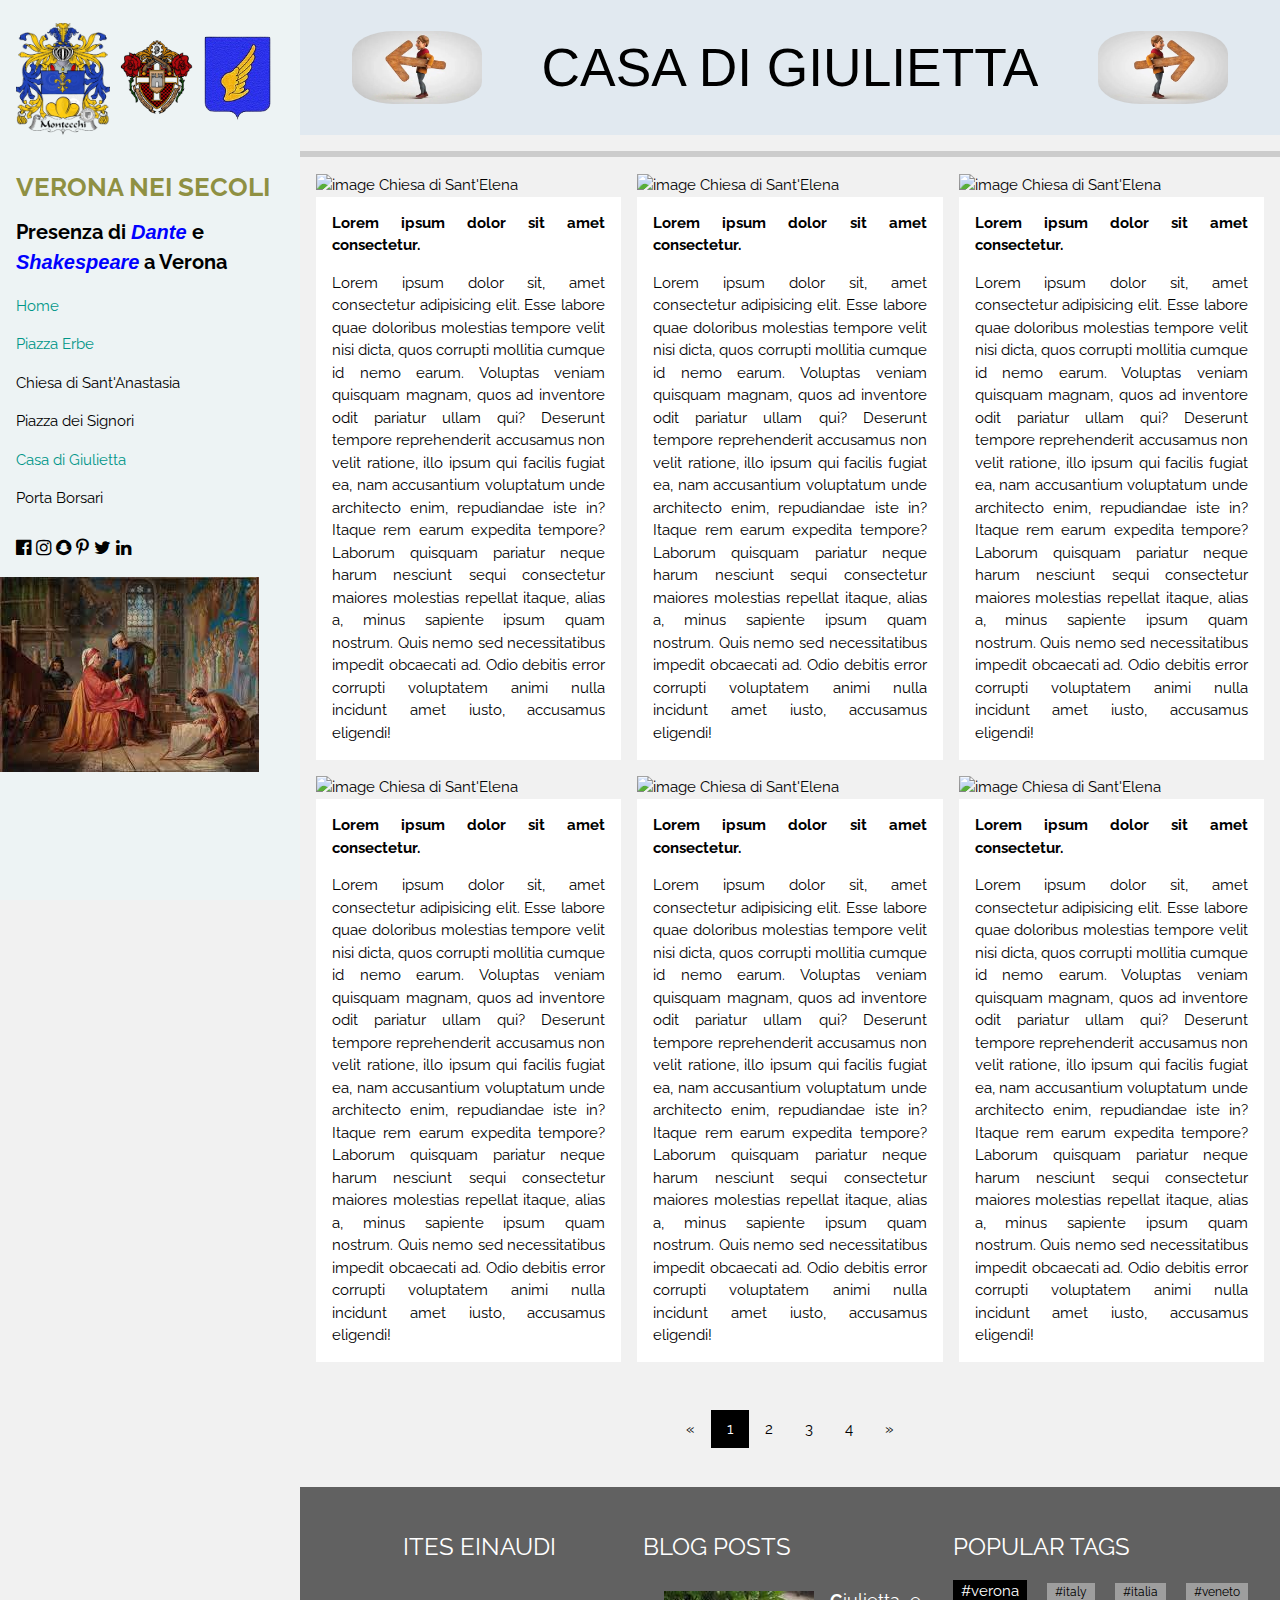
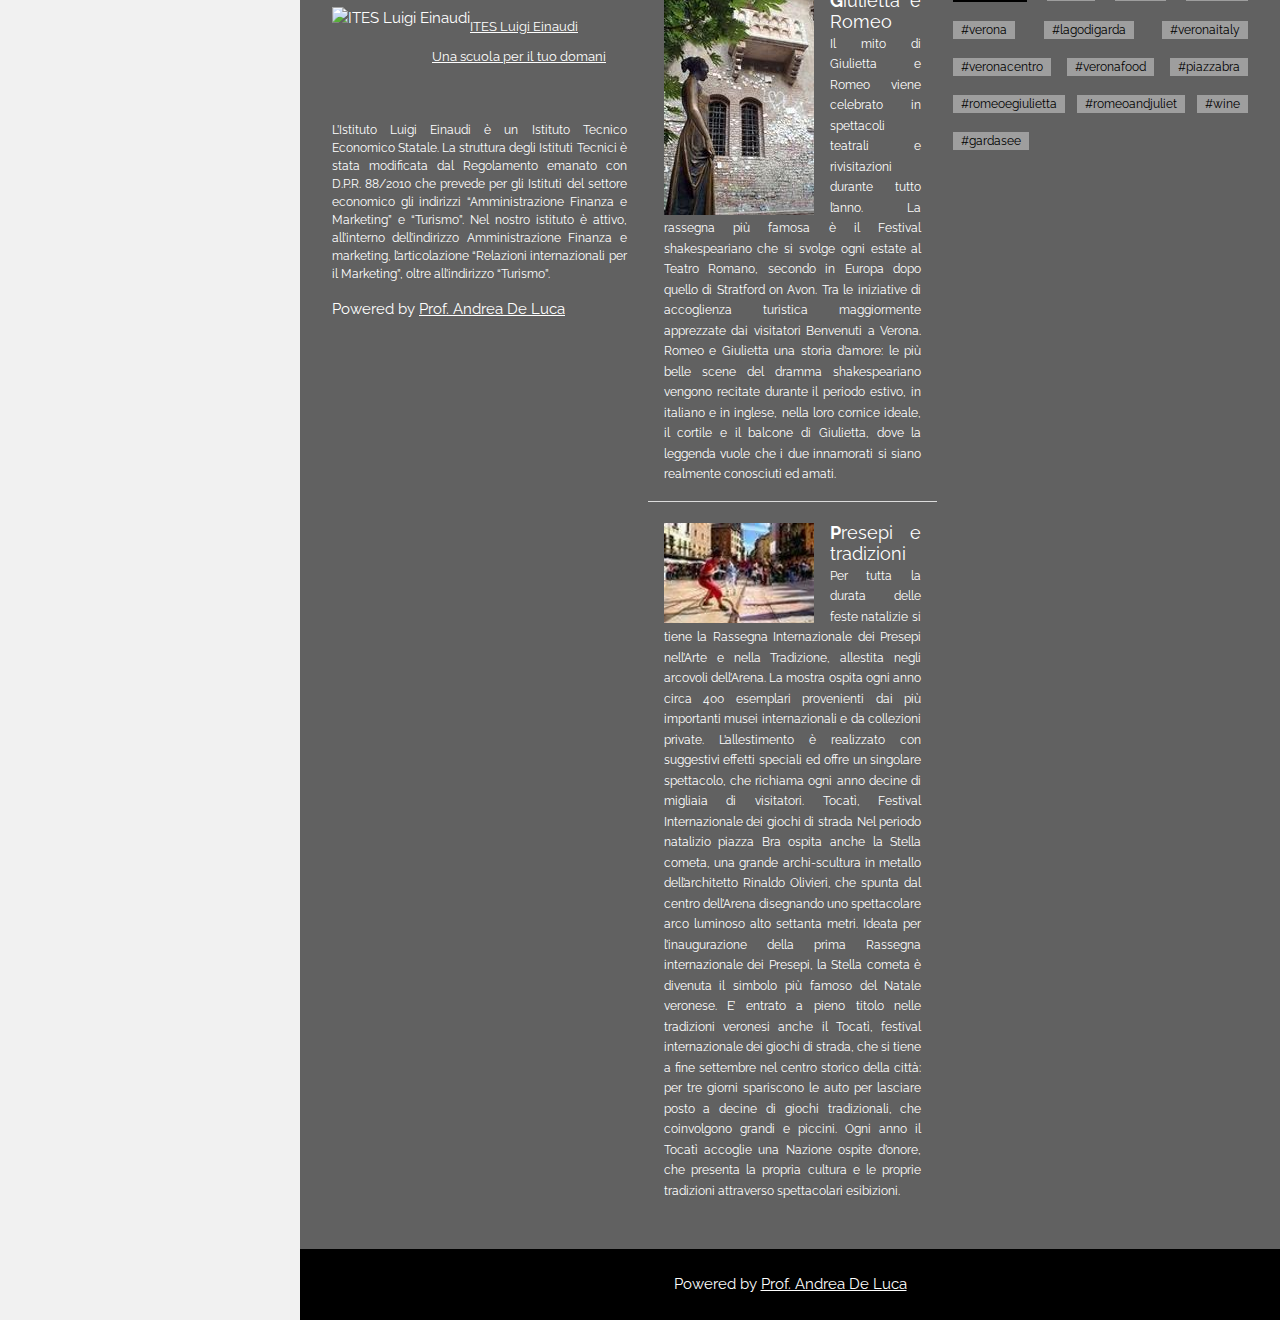
==== Casa di Giulietta.html @ 751d44d4 "Changes Index" ====
<!DOCTYPE html>
<html>

<head>
    <title>Verona nei secoli</title>
    <link rel="shortcut icon" href="images/favicon.ico" type="image/x-icon">
    <meta charset="UTF-8">
    <meta name="viewport" content="width=device-width, initial-scale=1">
    <link rel="stylesheet" href="https://www.w3schools.com/w3css/4/w3.css">
    <link rel="stylesheet" href="https://fonts.googleapis.com/css?family=Raleway">
    <link rel="stylesheet" href="https://cdnjs.cloudflare.com/ajax/libs/font-awesome/4.7.0/css/font-awesome.min.css">
    <link rel="stylesheet" href="https://unicons.iconscout.com/release/v4.0.8/css/line.css">
    <link rel="stylesheet" href="css/styles.css">
    <link href="https://fonts.cdnfonts.com/css/ancient" rel="stylesheet">
</head>

<body class="w3-light-grey w3-content" style="max-width:1600px">

    <!-- Sidebar/menu -->
    <nav class="w3-sidebar w3-collapse w3-animate-left"
        style="z-index:3;width:300px; background-color: rgb(237, 243, 244);" id="mySidebar"><br>
        <div class="w3-container">
            <a href="#" onclick="w3_close()" class="w3-hide-large w3-right w3-jumbo w3-padding w3-hover-grey"
                title="close menu">
                <i class="fa fa-remove"></i>
            </a>
            <img src="images/StemmaMontecchi.png" style="width:35%;" class="w3-round"><img
                src="images/StemmaCapuleti.png" style="width:35%;" class="w3-round"><img
                src="images/StemmaAlighieri.png" style="width:25%;" class="w3-round"><br><br>
            <h4><b id="Verona-nei-secoli">VERONA NEI SECOLI</b></h4>
            <h4><b>Presenza di <em>Dante</em> e <em>Shakespeare</em> a Verona</b></h4>
        </div>
        <div class="w3-bar-block">
            <a href="index.html" onclick="w3_close()" class="w3-bar-item w3-button w3-padding w3-text-teal"><i
                    class="uil uil-home"></i> Home</a>
            <a href="Piazza Erbe.html" onclick="w3_close()" class="w3-bar-item w3-button w3-padding w3-text-teal"><i
                    class="uil uil-map-marker"></i> Piazza Erbe</a>
            <a href="Chiesa di Sant'Anastasia.html" onclick="w3_close()" class="w3-bar-item w3-button w3-padding"><i
                    class="uil uil-map-marker"></i> Chiesa di Sant'Anastasia</a>
            <a href="piazzaDeiSignori.html" onclick="w3_close()" class="w3-bar-item w3-button w3-padding"><i
                    class="uil uil-map-marker"></i> Piazza dei Signori</a>
            <a href="#Casa di Giulietta" onclick="w3_close()"
                class="w3-bar-item w3-button w3-padding w3-text-teal"><i class="uil uil-map-marker"></i> Casa di Giulietta</a>
            <a href="Porta Borsari.html" onclick="w3_close()" class="w3-bar-item w3-button w3-padding"><i
                    class="uil uil-map-marker"></i> Porta Borsari</a>
        </div>
        <div class="w3-panel w3-large">
            <i class="fa fa-facebook-official w3-hover-opacity"></i>
            <i class="fa fa-instagram w3-hover-opacity"></i>
            <i class="fa fa-snapchat w3-hover-opacity"></i>
            <i class="fa fa-pinterest-p w3-hover-opacity"></i>
            <i class="fa fa-twitter w3-hover-opacity"></i>
            <i class="fa fa-linkedin w3-hover-opacity"></i>
        </div>
        <img src="images/ChiesaSantElena/Shakespeare.jpg" alt="">
    </nav>

    <!-- Overlay effect when opening sidebar on small screens -->
    <div class="w3-overlay w3-hide-large w3-animate-opacity" onclick="w3_close()" style="cursor:pointer"
        title="close side menu" id="myOverlay"></div>

    <!-- !PAGE CONTENT! -->
    <div class="w3-main" style="margin-left:300px">

        <!-- Header -->
        <header>
            <span class="w3-button w3-hide-large w3-xxlarge w3-hover-text-grey" onclick="w3_open()"><i
                    class="fa fa-bars"></i></span>
            <!-- ======================================= Titolo pagina con animazioni ========================================================-->
            <div class="w3-container"
                style="background-color: rgb(225, 233, 240); display: flex; justify-content: space-between; max-width: 100%;">
                <div class="animation">
                    <button onclick="history.back()" style="background-color: transparent; border: none;">
                        <img class="animation--Gl63I"
                            srcset="images/gif/ManWalkBack.webp 1x, images/gif/ManWalkBack.webp 2x"
                            src="images/gif/ManWalkBack.webp" alt="Medievale, Uomo, 3D, Freccia"
                            style="max-width: 480px; max-height: 270px; margin: 20px; border-radius: 35%; cursor: pointer;">
                    </button>
                </div>



                <h1 class="title">
                    <span class="title-word title-word-1">CA</span><span
                        class="title-word title-word-2">SA </span><span class="title-word title-word-3"> DI </span><span
                        class="title-word title-word-4">GIU</span><span
                        class="title-word title-word-3">LIE</span><span class="title-word title-word-4">TTA</span>
                </h1>

                <div class="animation">
                    <button onclick="history.forward()" style="background-color: transparent; border: none;">
                        <img id="go-forward" class="animation--Gl63I"
                            srcset="images/gif/ManWalkForward.webp 1x, images/gif/ManWalkForward.webp 2x"
                            src="images/gif/ManWalkForward.webp" alt="Medievale, Uomo, 3D, Freccia"
                            style="max-width: 480px; max-height: 270px; margin: 20px; border-radius: 35%; cursor: pointer;">
                    </button>
                </div>
            </div>
            <!-- ======================================= Titolo pagina con animazioni ========================================================-->

            <div class="w3-section w3-bottombar w3-padding-10"></div>
        </header>

        <!-- First Photo Grid-->
        <div class="w3-row-padding">
            <div class="w3-third w3-container w3-margin-bottom">
                <img src="#" alt="image Chiesa di Sant'Elena" style="width:100%" class="w3-hover-opacity">
                <div class="w3-container w3-white">
                    <p><b>Lorem ipsum dolor sit amet consectetur.</b></p>
                    <p>Lorem ipsum dolor sit, amet consectetur adipisicing elit. Esse labore quae doloribus molestias
                        tempore velit nisi dicta, quos corrupti mollitia cumque id nemo earum. Voluptas veniam quisquam
                        magnam, quos ad inventore odit pariatur ullam qui? Deserunt tempore reprehenderit accusamus non
                        velit ratione, illo ipsum qui facilis fugiat ea, nam accusantium voluptatum unde architecto
                        enim, repudiandae iste in? Itaque rem earum expedita tempore? Laborum quisquam pariatur neque
                        harum nesciunt sequi consectetur maiores molestias repellat itaque, alias a, minus sapiente
                        ipsum quam nostrum. Quis nemo sed necessitatibus impedit obcaecati ad. Odio debitis error
                        corrupti voluptatem animi nulla incidunt amet iusto, accusamus eligendi!</p>
                </div>
            </div>
            <div class="w3-third w3-container w3-margin-bottom">
                <img src="#" alt="image Chiesa di Sant'Elena" style="width:100%" class="w3-hover-opacity">
                <div class="w3-container w3-white">
                    <p><b>Lorem ipsum dolor sit amet consectetur.</b></p>
                    <p>Lorem ipsum dolor sit, amet consectetur adipisicing elit. Esse labore quae doloribus molestias
                        tempore velit nisi dicta, quos corrupti mollitia cumque id nemo earum. Voluptas veniam quisquam
                        magnam, quos ad inventore odit pariatur ullam qui? Deserunt tempore reprehenderit accusamus non
                        velit ratione, illo ipsum qui facilis fugiat ea, nam accusantium voluptatum unde architecto
                        enim, repudiandae iste in? Itaque rem earum expedita tempore? Laborum quisquam pariatur neque
                        harum nesciunt sequi consectetur maiores molestias repellat itaque, alias a, minus sapiente
                        ipsum quam nostrum. Quis nemo sed necessitatibus impedit obcaecati ad. Odio debitis error
                        corrupti voluptatem animi nulla incidunt amet iusto, accusamus eligendi!</p>
                </div>
            </div>
            <div class="w3-third w3-container">
                <img src="#" alt="image Chiesa di Sant'Elena" style="width:100%" class="w3-hover-opacity">
                <div class="w3-container w3-white">
                    <p><b>Lorem ipsum dolor sit amet consectetur.</b></p>
                    <p>Lorem ipsum dolor sit, amet consectetur adipisicing elit. Esse labore quae doloribus molestias
                        tempore velit nisi dicta, quos corrupti mollitia cumque id nemo earum. Voluptas veniam quisquam
                        magnam, quos ad inventore odit pariatur ullam qui? Deserunt tempore reprehenderit accusamus non
                        velit ratione, illo ipsum qui facilis fugiat ea, nam accusantium voluptatum unde architecto
                        enim, repudiandae iste in? Itaque rem earum expedita tempore? Laborum quisquam pariatur neque
                        harum nesciunt sequi consectetur maiores molestias repellat itaque, alias a, minus sapiente
                        ipsum quam nostrum. Quis nemo sed necessitatibus impedit obcaecati ad. Odio debitis error
                        corrupti voluptatem animi nulla incidunt amet iusto, accusamus eligendi!</p>
                </div>
            </div>
        </div>

        <!-- Second Photo Grid-->
        <div class="w3-row-padding">
            <div class="w3-third w3-container w3-margin-bottom">
                <img src="#" alt="image Chiesa di Sant'Elena" style="width:100%" class="w3-hover-opacity">
                <div class="w3-container w3-white">
                    <p><b>Lorem ipsum dolor sit amet consectetur.</b></p>
                    <p>Lorem ipsum dolor sit, amet consectetur adipisicing elit. Esse labore quae doloribus molestias
                        tempore velit nisi dicta, quos corrupti mollitia cumque id nemo earum. Voluptas veniam quisquam
                        magnam, quos ad inventore odit pariatur ullam qui? Deserunt tempore reprehenderit accusamus non
                        velit ratione, illo ipsum qui facilis fugiat ea, nam accusantium voluptatum unde architecto
                        enim, repudiandae iste in? Itaque rem earum expedita tempore? Laborum quisquam pariatur neque
                        harum nesciunt sequi consectetur maiores molestias repellat itaque, alias a, minus sapiente
                        ipsum quam nostrum. Quis nemo sed necessitatibus impedit obcaecati ad. Odio debitis error
                        corrupti voluptatem animi nulla incidunt amet iusto, accusamus eligendi!</p>
                </div>
            </div>

            <div class="w3-third w3-container w3-margin-bottom">
                <img src="#" alt="image Chiesa di Sant'Elena" style="width:100%" class="w3-hover-opacity">
                <div class="w3-container w3-white">
                    <p><b>Lorem ipsum dolor sit amet consectetur.</b></p>
                    <p>Lorem ipsum dolor sit, amet consectetur adipisicing elit. Esse labore quae doloribus molestias
                        tempore velit nisi dicta, quos corrupti mollitia cumque id nemo earum. Voluptas veniam quisquam
                        magnam, quos ad inventore odit pariatur ullam qui? Deserunt tempore reprehenderit accusamus non
                        velit ratione, illo ipsum qui facilis fugiat ea, nam accusantium voluptatum unde architecto
                        enim, repudiandae iste in? Itaque rem earum expedita tempore? Laborum quisquam pariatur neque
                        harum nesciunt sequi consectetur maiores molestias repellat itaque, alias a, minus sapiente
                        ipsum quam nostrum. Quis nemo sed necessitatibus impedit obcaecati ad. Odio debitis error
                        corrupti voluptatem animi nulla incidunt amet iusto, accusamus eligendi!</p>
                </div>
            </div>

            <div class="w3-third w3-container">
                <img src="#" alt="image Chiesa di Sant'Elena" style="width:100%" class="w3-hover-opacity">
                <div class="w3-container w3-white">
                    <p><b>Lorem ipsum dolor sit amet consectetur.</b></p>
                    <p>Lorem ipsum dolor sit, amet consectetur adipisicing elit. Esse labore quae doloribus molestias
                        tempore velit nisi dicta, quos corrupti mollitia cumque id nemo earum. Voluptas veniam quisquam
                        magnam, quos ad inventore odit pariatur ullam qui? Deserunt tempore reprehenderit accusamus non
                        velit ratione, illo ipsum qui facilis fugiat ea, nam accusantium voluptatum unde architecto
                        enim, repudiandae iste in? Itaque rem earum expedita tempore? Laborum quisquam pariatur neque
                        harum nesciunt sequi consectetur maiores molestias repellat itaque, alias a, minus sapiente
                        ipsum quam nostrum. Quis nemo sed necessitatibus impedit obcaecati ad. Odio debitis error
                        corrupti voluptatem animi nulla incidunt amet iusto, accusamus eligendi!</p>
                </div>
            </div>
        </div>

        <!-- Pagination -->
        <div class="w3-center w3-padding-32">
            <div class="w3-bar">
                <a href="#" class="w3-bar-item w3-button w3-hover-black">«</a>
                <a href="#" class="w3-bar-item w3-black w3-button">1</a>
                <a href="#" class="w3-bar-item w3-button w3-hover-black">2</a>
                <a href="#" class="w3-bar-item w3-button w3-hover-black">3</a>
                <a href="#" class="w3-bar-item w3-button w3-hover-black">4</a>
                <a href="#" class="w3-bar-item w3-button w3-hover-black">»</a>
            </div>
        </div>


  <!-- Footer -->
  <footer class="w3-container w3-padding-32 w3-dark-grey">
    <div class="w3-row-padding">
        <div class="w3-third">
            <h3 style="text-align: center;">ITES EINAUDI</h3>
            <div class="it-brand-wrapper">
                <a href="https://www.einaudivr.edu.it/" title="ITES Luigi Einaudi" rel="home">
                    <img class="icon"
                        src="https://www.einaudivr.edu.it/wp-content/uploads/2019/11/export_rep.png"
                        alt="ITES Luigi Einaudi">
                    <div class="it-brand-text">
                        <h2 class="no_toc">ITES Luigi Einaudi</h2>
                        <h3 class="no_toc d-none d-md-block">Una scuola per il tuo domani</h3>
                    </div>
                </a>
            </div>
            <p class="w3-small">L’Istituto Luigi Einaudi è un Istituto Tecnico Economico Statale.

                La struttura degli Istituti Tecnici è stata modificata dal Regolamento emanato con D.P.R.
                88/2010 che prevede per gli Istituti del settore economico gli indirizzi “Amministrazione
                Finanza e Marketing” e “Turismo”.

                Nel nostro istituto è attivo, all’interno dell’indirizzo Amministrazione Finanza e marketing,
                l’articolazione “Relazioni internazionali per il Marketing”, oltre all’indirizzo “Turismo”.</p>
            <p>Powered by <a href="https://www.w3schools.com/w3css/default.asp" target="_blank">Prof. Andrea De
                    Luca</a></p>
        </div>

        <div class="w3-third">
            <h3>BLOG POSTS</h3>
            <ul class="w3-ul w3-hoverable" style="line-height: 1.3em;">
                <li class="w3-padding-16">
                    <img src="images/Blog Post/Giulietta.jpg" class="w3-left w3-margin-right"
                        style="width:150px">
                    <span class="w3-large">Giulietta e Romeo</span><br>
                    <span class="w3-small">Il mito di Giulietta e Romeo viene celebrato in spettacoli teatrali e
                        rivisitazioni
                        durante tutto l’anno. La rassegna più famosa è il Festival shakespeariano che si svolge
                        ogni estate al Teatro Romano, secondo in Europa dopo quello di Stratford on Avon.

                        Tra le iniziative di accoglienza turistica maggiormente apprezzate dai visitatori
                        Benvenuti a Verona. Romeo e Giulietta una storia d’amore: le più belle scene del dramma
                        shakespeariano vengono recitate durante il periodo estivo, in italiano e in inglese,
                        nella loro cornice ideale, il cortile e il balcone di Giulietta, dove la leggenda vuole
                        che i due innamorati si siano realmente conosciuti ed amati.</span>
                </li>
                <li class="w3-padding-16">
                    <img src="images/Blog Post/Arte e Tradizione.jpg" class="w3-left w3-margin-right"
                        style="width:150px">
                    <span class="w3-large">Presepi e tradizioni</span><br>
                    <span class="w3-small">Per tutta la durata delle feste natalizie si tiene la Rassegna
                        Internazionale dei
                        Presepi nell’Arte e nella Tradizione, allestita negli arcovoli dell’Arena.
                        La mostra ospita ogni anno circa 400 esemplari provenienti dai più importanti musei
                        internazionali e da collezioni private. L’allestimento è realizzato con suggestivi
                        effetti speciali ed offre un singolare spettacolo, che richiama ogni anno decine di
                        migliaia di visitatori.
                        Tocatì, Festival Internazionale dei giochi di strada
                        Nel periodo natalizio piazza Bra ospita anche la Stella cometa, una grande
                        archi-scultura in metallo dell’architetto Rinaldo Olivieri, che spunta dal centro
                        dell’Arena disegnando uno spettacolare arco luminoso alto settanta metri. Ideata per
                        l’inaugurazione della prima Rassegna internazionale dei Presepi, la Stella cometa è
                        divenuta il simbolo più famoso del Natale veronese.
                        E’ entrato a pieno titolo nelle tradizioni veronesi anche il Tocatì, festival
                        internazionale dei giochi di strada, che si tiene a fine settembre nel centro storico
                        della città: per tre giorni spariscono le auto per lasciare posto a decine di giochi
                        tradizionali, che coinvolgono grandi e piccini. Ogni anno il Tocatì accoglie una Nazione
                        ospite d’onore, che presenta la propria cultura e le proprie tradizioni attraverso
                        spettacolari esibizioni.</span>
                </li>
            </ul>
        </div>

        <div class="w3-third">
            <h3>POPULAR TAGS</h3>
            <p>
                <span class="w3-tag w3-black w3-margin-bottom">#verona</span> <span
                    class="w3-tag w3-grey w3-small w3-margin-bottom">#italy</span> <span
                    class="w3-tag w3-grey w3-small w3-margin-bottom">#italia</span>
                <span class="w3-tag w3-grey w3-small w3-margin-bottom">#veneto</span> <span
                    class="w3-tag w3-grey w3-small w3-margin-bottom">#verona</span> <span
                    class="w3-tag w3-grey w3-small w3-margin-bottom">#lagodigarda</span>
                <span class="w3-tag w3-grey w3-small w3-margin-bottom">#veronaitaly</span> <span
                    class="w3-tag w3-grey w3-small w3-margin-bottom">#veronacentro</span> <span
                    class="w3-tag w3-grey w3-small w3-margin-bottom">#veronafood</span>
                <span class="w3-tag w3-grey w3-small w3-margin-bottom">#piazzabra</span> <span
                    class="w3-tag w3-grey w3-small w3-margin-bottom">#romeoegiulietta</span> <span
                    class="w3-tag w3-grey w3-small w3-margin-bottom">#romeoandjuliet</span>
                <span class="w3-tag w3-grey w3-small w3-margin-bottom">#wine</span> <span
                    class="w3-tag w3-grey w3-small w3-margin-bottom">#gardasee</span>
            </p>
        </div>

    </div>
</footer>

<div class="w3-black w3-center w3-padding-24">Powered by <a href="#" title="ITES EINAUDI" target="_blank"
        class="w3-hover-opacity">Prof. Andrea De Luca</a></div>

<!-- End page content -->
    </div>

    <script type="text/javascript" src="js/script.js"></script>
</body>

</html>
---- css/styles.css ----
body,
h1,
h2,
h3,
h4,
h5,
h6 {
    font-family: "Raleway", sans-serif
}

.titolo-corpo {
    text-align: justify;
    margin-left: 1em;
    font-family: 'Franklin Gothic Medium', 'Arial Narrow', Arial, sans-serif;
    color: blue;

}



ul {
    line-height: 2em;
    list-style: none;
    
}

ul li {
    text-align: justify;
    margin: 5px 0px 0 5px;
}

ul li::first-letter {
    text-transform: uppercase;
    font-weight: bold;
}

ol {
    text-align: justify;
    line-height: 2em;
}

p {
    text-align: justify;
}

h1 {
    white-space: nowrap;
}

em {
    color: blue;
    font-family: 'Trebuchet MS', 'Lucida Sans Unicode', 'Lucida Grande', 'Lucida Sans', Arial, sans-serif;
}

.animation {
    margin: auto 0;
}

#Verona-nei-secoli {
    font-size: 26px;
    color: rgba(112, 112, 7, 0.756);
}

.Wrapped-Area {
    display: flex;
    align-items: stretch;
    flex-wrap: wrap;

}

.slideshow-container {
    position: relative;
    max-width: 300px;
    width: 100%;
    margin: 10px auto;
}

.audio-container {
    position: relative;
    max-width: 400px;
    width: 100%;
    margin: 10px auto;
}

.audio-container img {
    max-width: 100%;
    position: relative;
    border: 0;
}

.audio-container audio {
    position: absolute;
    bottom: 0;
    left: 0;
    width: 100%;
    z-index: 10;
    height: 25px;
}

.audio-title {
    position: absolute;
    right: 2%;
    bottom: 5%;
    font-family: 'arial', sans-serif;
    z-index: 10;
    font-size: 0.8rem;
    color: #fff;
}

.it-brand-wrapper {
    padding: 32px 0;
    display: flex;
    
}

.it-brand-wrapper img{
  float: inline-start;
    
}

.it-brand-wrapper .it-brand-text h2, .it-brand-wrapper .it-brand-text h3 {
    font-size: 10pt;
    padding-left: 100px;
}
.title {
    padding: 2px;
    float: inline-start;
    font-family: 'Ancient', sans-serif;
    font-size: 48pt;
    font-weight: lighter;
    margin: auto;
    text-wrap: wrap;
    text-align: center;
}

.title-word {
    animation: color-animation 10s linear infinite;
}

.title-word-1 {
    --color-1: #DF8453;
    --color-2: #3D8DAE;
    --color-3: #E4A9A8;
}

.title-word-2 {
    --color-1: #DBAD4A;
    --color-2: #ACCFCB;
    --color-3: #17494D;
}

.title-word-3 {
    --color-1: #ACCFCB;
    --color-2: #E4A9A8;
    --color-3: #ACCFCB;
}

.title-word-4 {
    --color-1: #3D8DAE;
    --color-2: #DF8453;
    --color-3: #E4A9A8;
}

@keyframes color-animation {
    0% {
        color: var(--color-1)
    }

    32% {
        color: var(--color-1)
    }

    33% {
        color: var(--color-2)
    }

    65% {
        color: var(--color-2)
    }

    66% {
        color: var(--color-3)
    }

    99% {
        color: var(--color-3)
    }

    100% {
        color: var(--color-1)
    }
}

.animation button {
    background-color: transparent;
    border: none;
}

.animation img {
    max-width: 480px;
    max-height: 270px;
    margin: 0;
    border-radius: 35%;
    cursor: pointer;
    width: 150px;
    padding: 10px;
}


@media(max-width: 1280px) {

    .titles {
        margin: auto;
    }

    .title {
        font-size: 40pt;
        text-wrap: wrap;
    }

    header img {
        margin: auto;
    }
}

@media(max-width: 630px) {

    .titles {
        margin: auto;
    }

    .title {
        font-size: 20pt;
        text-wrap: wrap;
    }

    header img {
        display: none;
    }
}
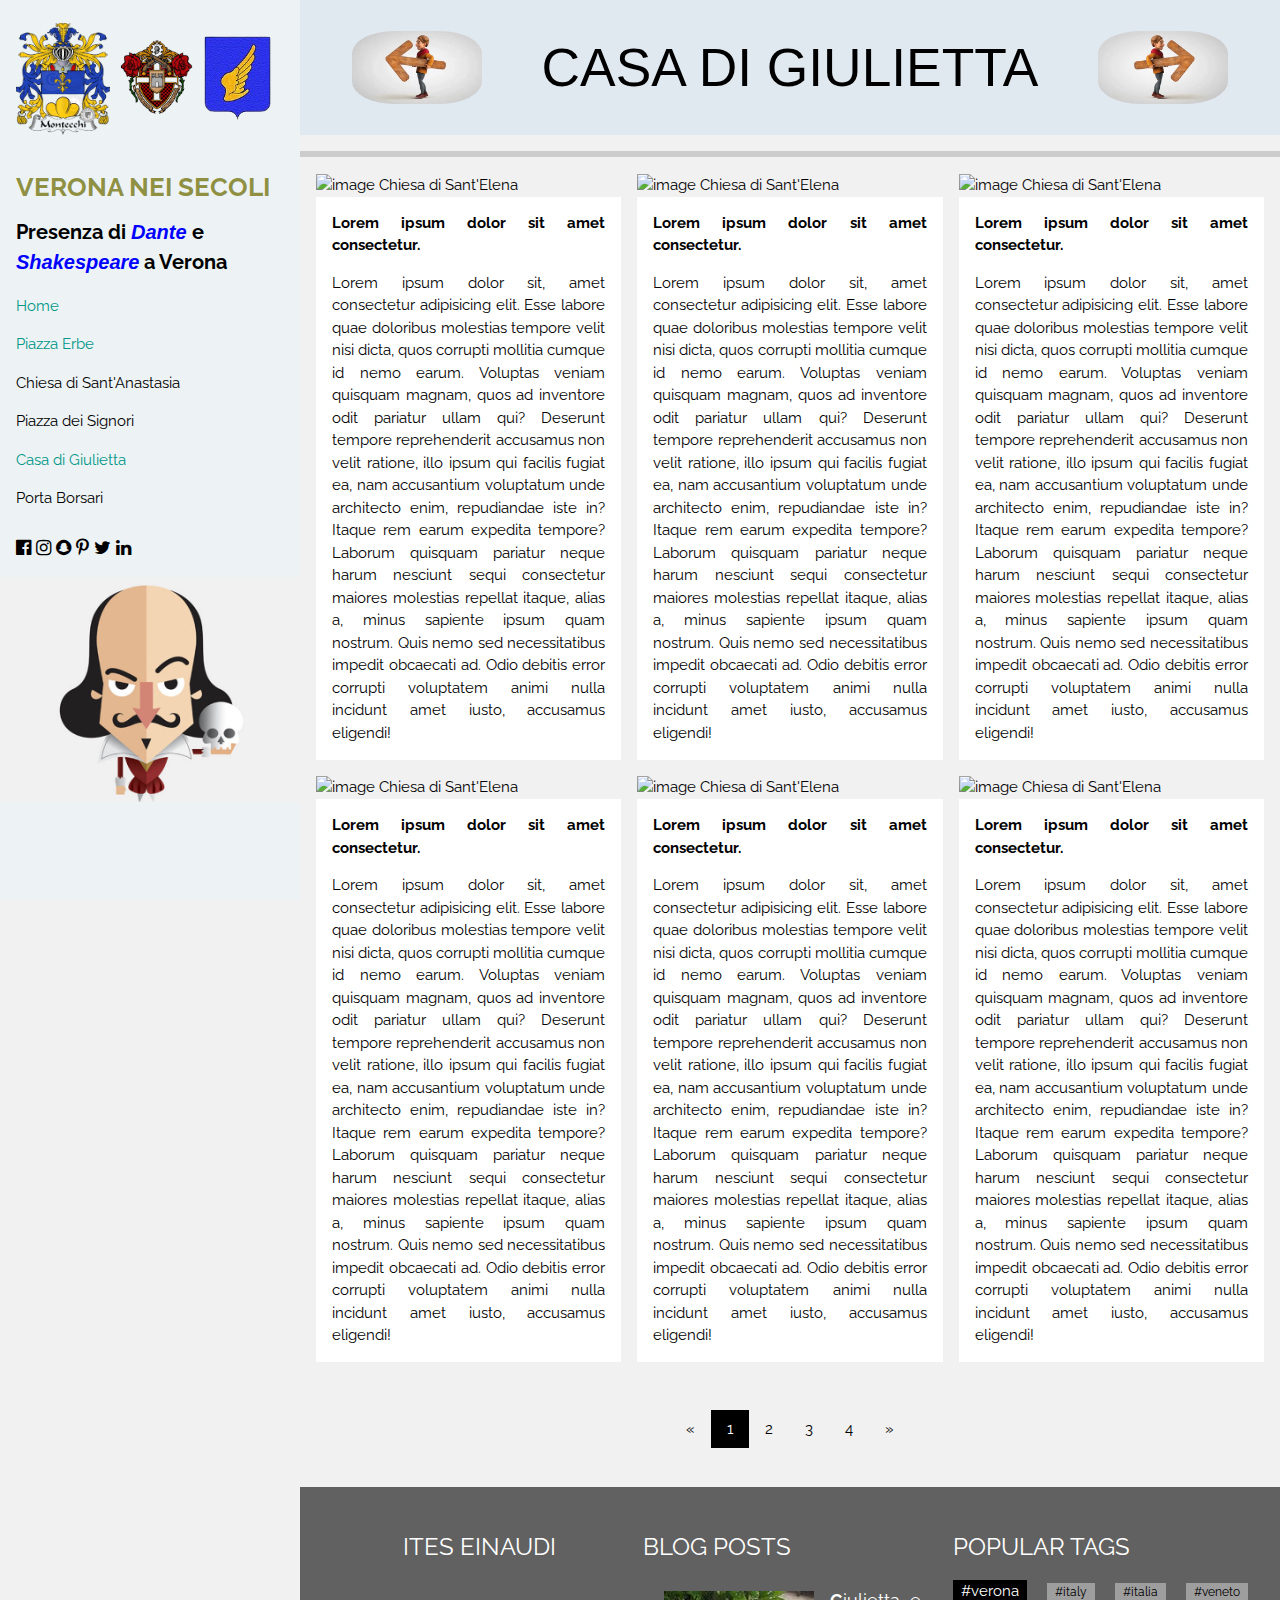
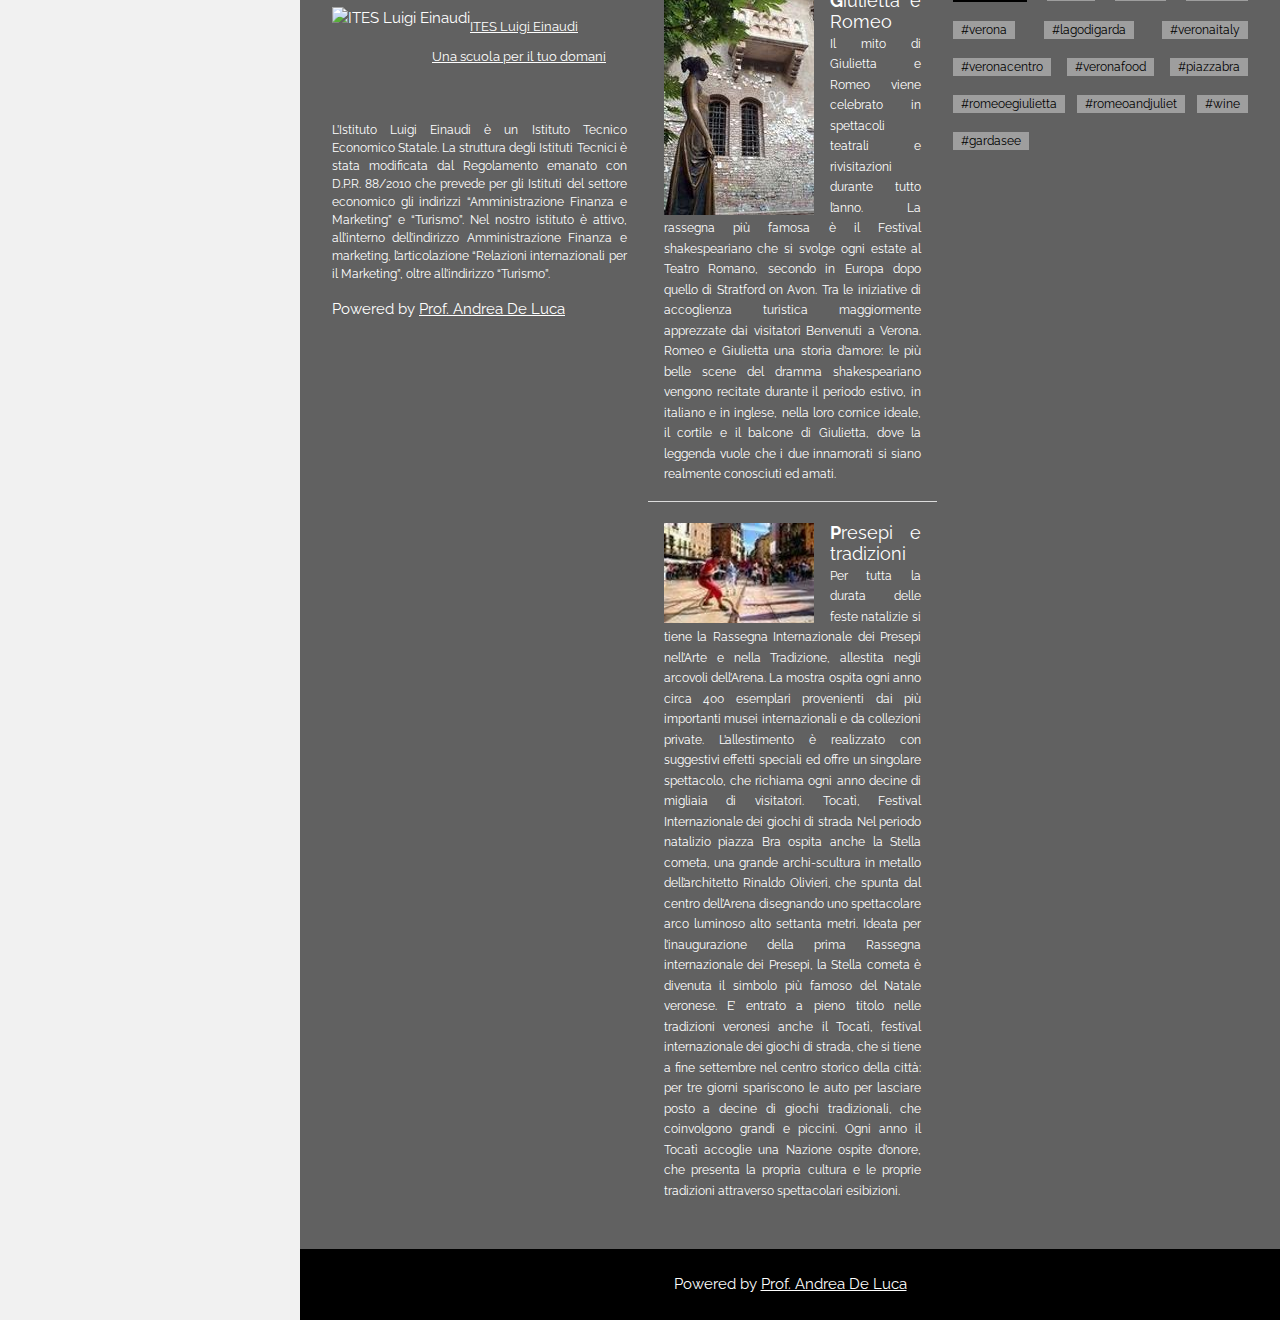
==== commit 2ccc8a8e: "Changes" ====
--- a/Casa di Giulietta.html
+++ b/Casa di Giulietta.html
@@ -52,7 +52,7 @@
             <i class="fa fa-twitter w3-hover-opacity"></i>
             <i class="fa fa-linkedin w3-hover-opacity"></i>
         </div>
-        <img src="images/ChiesaSantElena/Shakespeare.jpg" alt="">
+        <img src="images/Casa di Giulietta/ShakespeareTeschio.jpg" alt="" style="width: 100%;">
     </nav>
 
     <!-- Overlay effect when opening sidebar on small screens -->
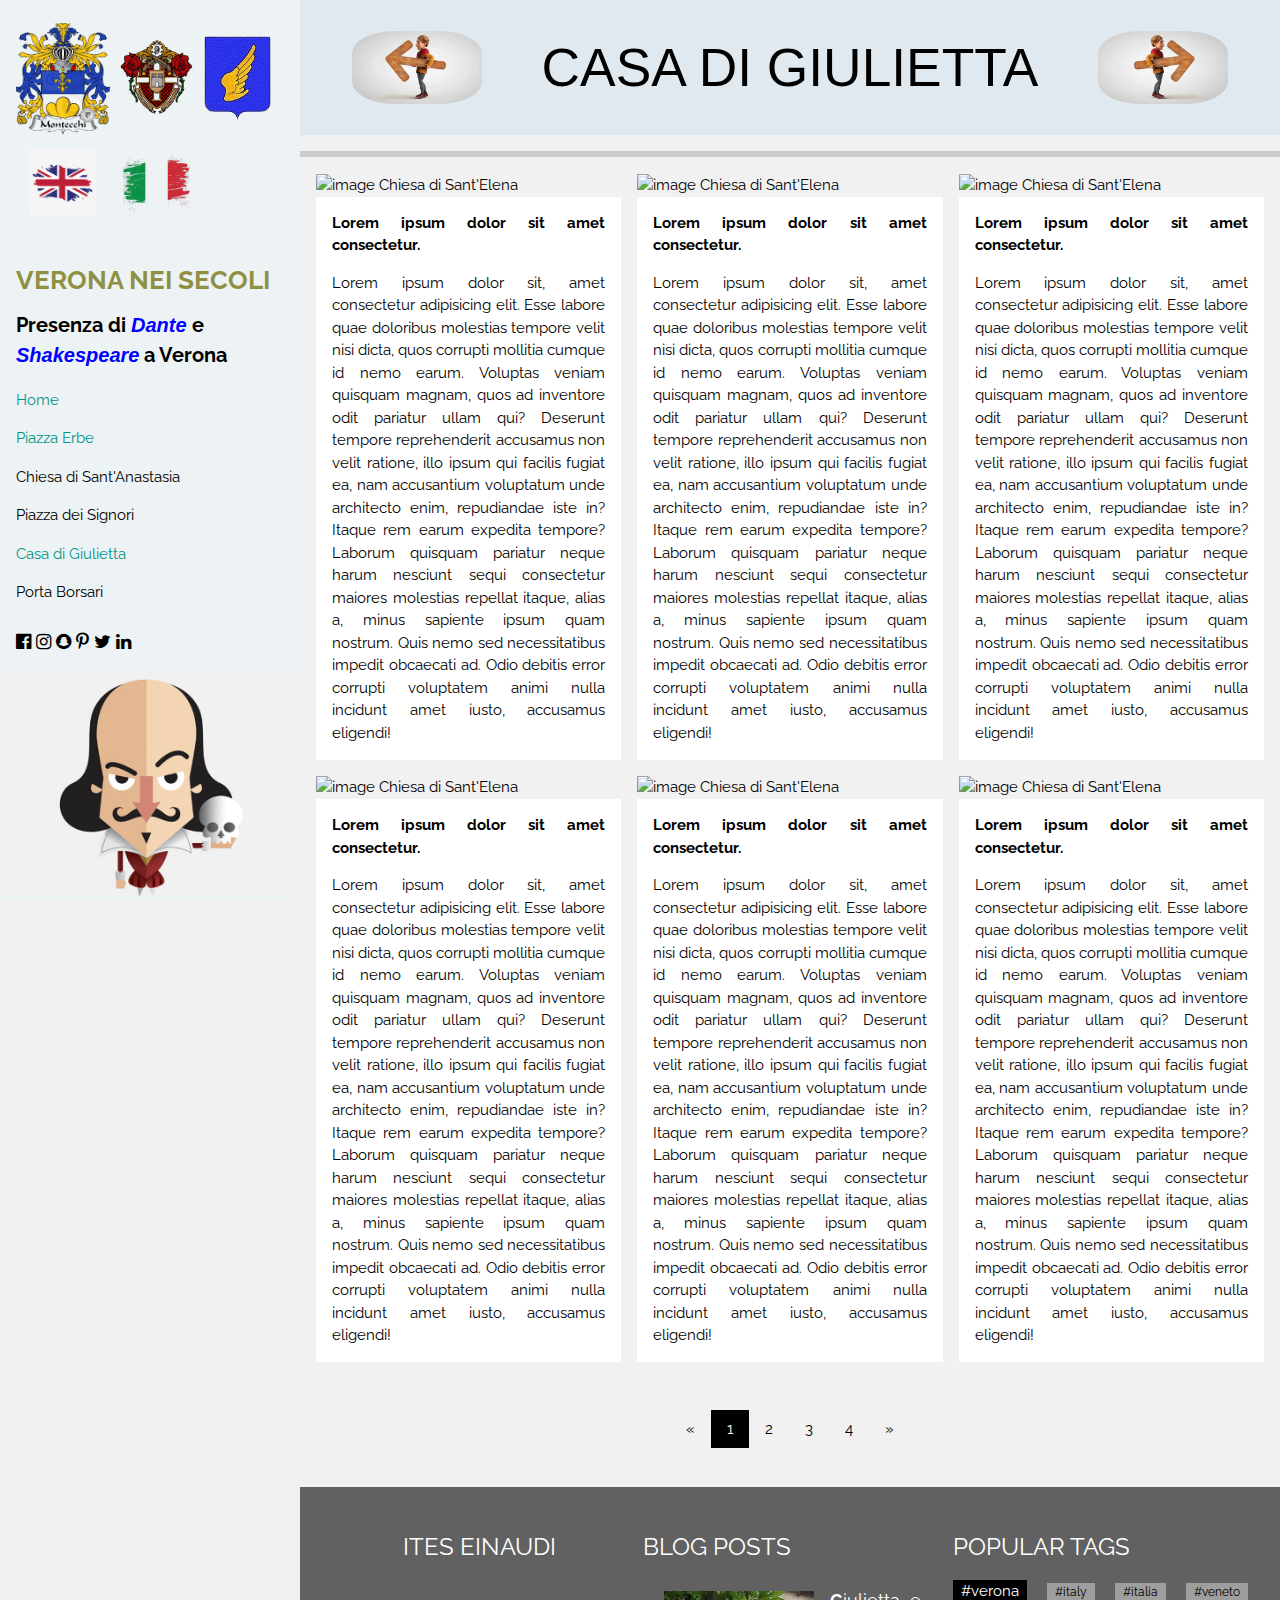
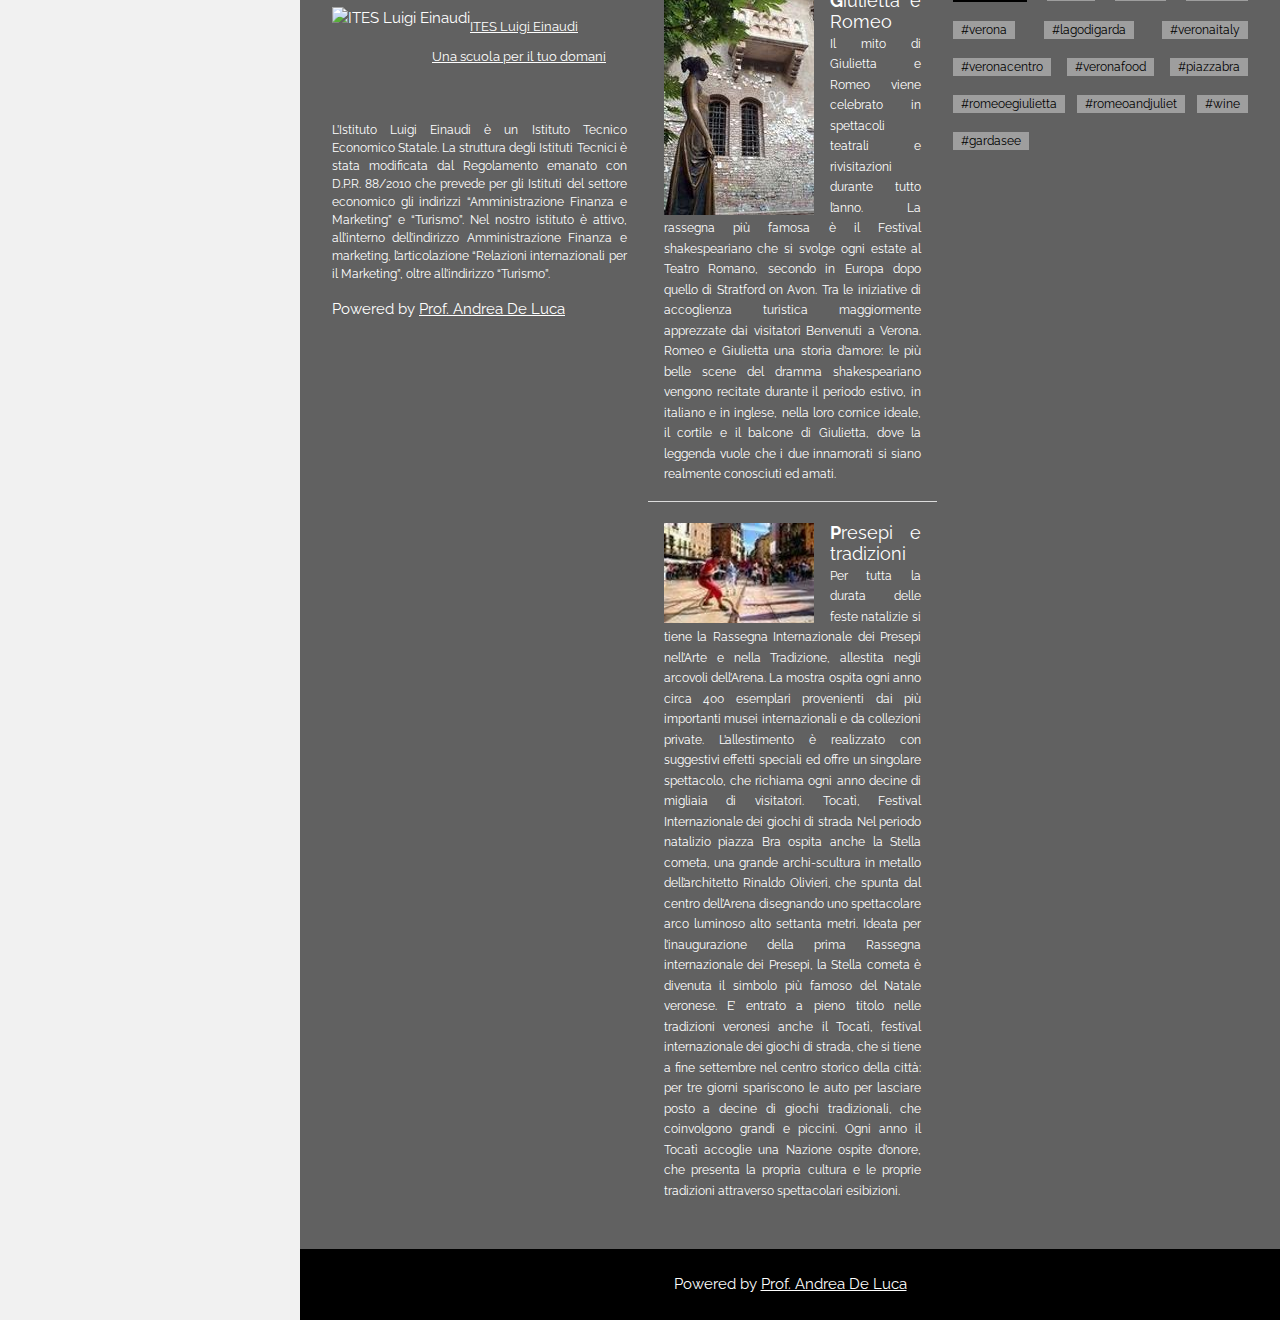
==== commit 42da8794: "Changes 28 marzo 2024" ====
--- a/Casa di Giulietta.html
+++ b/Casa di Giulietta.html
@@ -26,7 +26,9 @@
             </a>
             <img src="images/StemmaMontecchi.png" style="width:35%;" class="w3-round"><img
                 src="images/StemmaCapuleti.png" style="width:35%;" class="w3-round"><img
-                src="images/StemmaAlighieri.png" style="width:25%;" class="w3-round"><br><br>
+                src="images/StemmaAlighieri.png" style="width:25%;" class="w3-round"><a href="HomeEn.html"><img
+                    src="images/FlagEN.jpg" style="width:25%; margin: 5%;" class="w3-round"></a><a href="index.html"><img
+                    src="images/FlagIT.png" style="width:25%; margin: 5%;" class="w3-round"></a><br><br>
             <h4><b id="Verona-nei-secoli">VERONA NEI SECOLI</b></h4>
             <h4><b>Presenza di <em>Dante</em> e <em>Shakespeare</em> a Verona</b></h4>
         </div>
--- a/css/styles.css
+++ b/css/styles.css
@@ -138,27 +138,27 @@
 }
 
 .title-word-1 {
-    --color-1: #DF8453;
-    --color-2: #3D8DAE;
-    --color-3: #E4A9A8;
+    --color-1: #646508;
+    --color-2: #0f20d3;
+    --color-3: #d2120f;
 }
 
 .title-word-2 {
-    --color-1: #DBAD4A;
-    --color-2: #ACCFCB;
+    --color-1: #d2120f;
+    --color-2: #c7d63d;
     --color-3: #17494D;
 }
 
 .title-word-3 {
-    --color-1: #ACCFCB;
-    --color-2: #E4A9A8;
-    --color-3: #ACCFCB;
+    --color-1: #adc526;
+    --color-2: #e96b69;
+    --color-3: #065a91;
 }
 
 .title-word-4 {
-    --color-1: #3D8DAE;
-    --color-2: #DF8453;
-    --color-3: #E4A9A8;
+    --color-1: #0f20d3;
+    --color-2: #646508;
+    --color-3: #adc526;
 }
 
 @keyframes color-animation {
